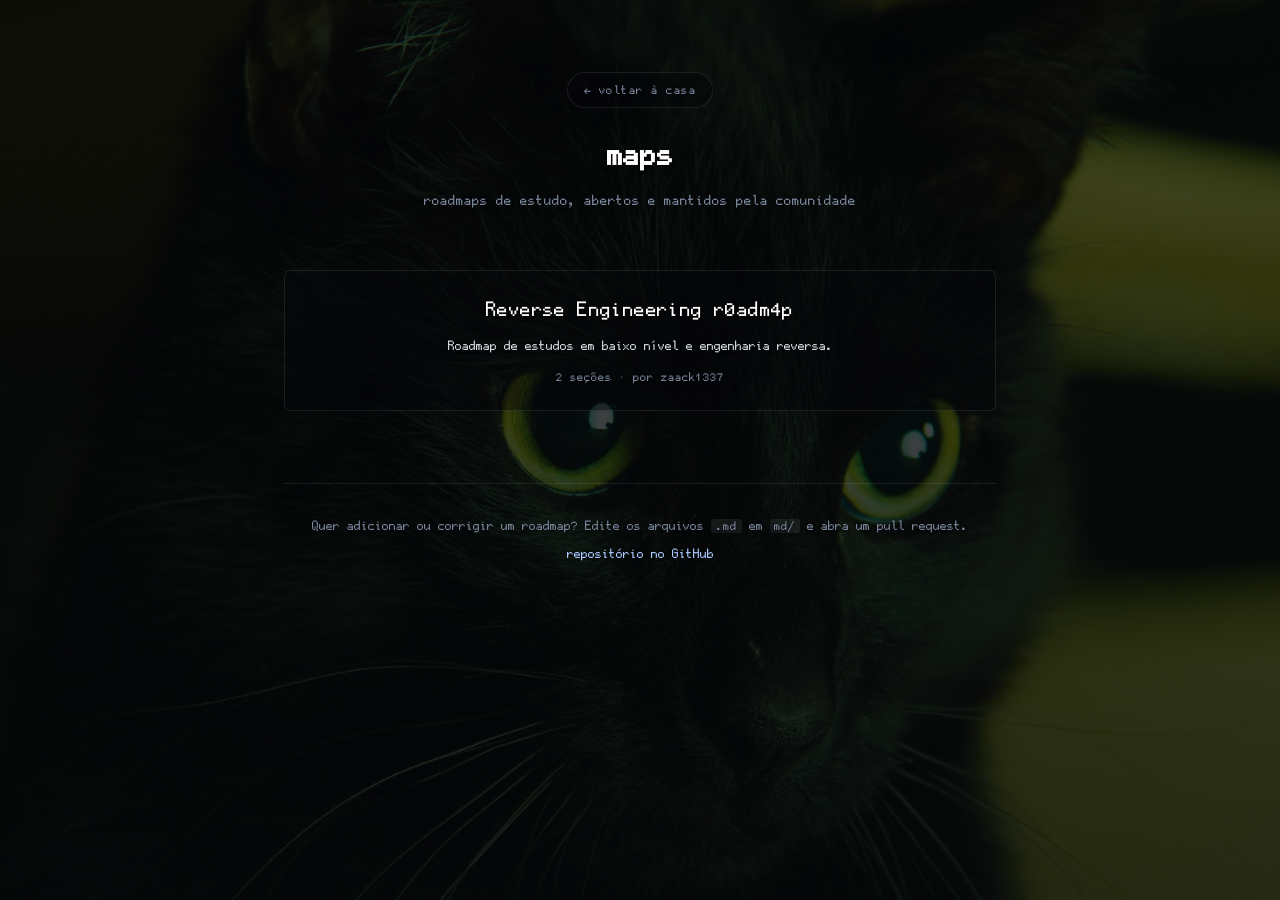
==== index.html @ c194dd28 "maps/reverse: first commit" ====
<!DOCTYPE html>
<!-- GERADO POR build.py - NAO EDITE. Edite o .md em md/ e recompile. -->
<html lang="pt-BR">
<head>
<meta charset="utf-8">
<meta name="viewport" content="width=device-width, initial-scale=1">
<title>maps</title>
<meta name="description" content="roadmaps de estudo, abertos e mantidos pela comunidade">
<meta name="color-scheme" content="dark">
<link rel="icon" href="favicon.ico" sizes="any">
<link rel="icon" type="image/png" href="img/favicon.png">
<link rel="apple-touch-icon" href="img/apple-touch-icon.png">
<link rel="stylesheet" href="style.css">
</head>
<body>
<div class="wrap">
<header class="head">
<a class="back" href="https://thebixowithsevenheads.wtf/">&larr; voltar à casa</a>
<h1 class="logo">maps</h1>
<p class="tagline">roadmaps de estudo, abertos e mantidos pela comunidade</p>
</header>

<main>
<ul class="maps">
<li><a href="maps/reverse.html"><span class="t">Reverse Engineering r0adm4p</span><span class="d">Roadmap de estudos em baixo nível e engenharia reversa.</span><span class="m">2 seções &middot; por zaack1337</span></a></li>
</ul>
</main>

<footer class="foot">
<p>Quer adicionar ou corrigir um roadmap? Edite os arquivos <code>.md</code> em
<code>md/</code> e abra um pull request.</p>
<p><a href="https://github.com/thebixowithsevenheads/maps" target="_blank" rel="noopener noreferrer">repositório no GitHub</a></p>
</footer>
</div>
</body>
</html>
---- style.css ----
/* GERADO POR build.py - NAO EDITE. Edite o .md em md/ e recompile. */

@font-face {
  font-family: "Gohu";
  src: url("fonts/GohuFontUni-Subset.woff2") format("woff2");
  font-weight: normal;
  font-style: normal;
  font-display: swap;
}

:root {
  --bg: #05070a;
  --veil: rgba(5, 7, 10, .58);
  --fg: #d3dae3;
  --muted: #78859a;
  --accent: #e3b341;
  --link: #a9c9ff;
  --rule: rgba(255, 255, 255, .09);
  --card: rgba(5, 7, 10, .42);
  --mono: "Gohu", "DejaVu Sans Mono", ui-monospace, SFMono-Regular, Menlo, monospace;
}

* { box-sizing: border-box; }

html { -webkit-text-size-adjust: 100%; }

body {
  margin: 0;
  min-height: 100vh;
  background: var(--bg);
  color: var(--fg);
  font-family: var(--mono);
  font-size: 15px;
  line-height: 1.7;
  text-shadow: 0 1px 3px rgba(0, 0, 0, .85);
}

/* fundo fotografico + veu escuro para o texto continuar legivel */
body::before,
body::after {
  content: "";
  position: fixed;
  inset: 0;
  z-index: -1;
}

body::before {
  background: url("img/fundo.jpg") center / cover no-repeat fixed;
}

body::after {
  background:
    linear-gradient(rgba(5, 7, 10, .30), rgba(5, 7, 10, .62)),
    var(--veil);
}

.wrap {
  width: 100%;
  max-width: 760px;
  margin: 0 auto;
  padding: 72px 24px 96px;
  text-align: center;
}

a { color: var(--link); text-decoration: none; }
a:hover, a:focus-visible { color: var(--accent); text-decoration: underline; }
:focus-visible { outline: 2px solid var(--accent); outline-offset: 3px; }

code {
  font-family: var(--mono);
  font-size: .92em;
  background: rgba(255, 255, 255, .07);
  border-radius: 3px;
  padding: .1em .4em;
}

/* ---- cabecalho ---- */

.head { margin-bottom: 56px; }

.logo {
  margin: 0;
  font-size: 44px;
  line-height: 1.1;
  letter-spacing: .06em;
  color: #fff;
}

.tagline {
  margin: 14px 0 0;
  color: var(--muted);
  font-size: 14px;
}

.head h1 {
  margin: 0;
  font-size: 30px;
  line-height: 1.25;
  color: #fff;
  letter-spacing: .02em;
}

.back {
  display: inline-block;
  margin-bottom: 30px;
  padding: 7px 16px;
  border: 1px solid var(--rule);
  border-radius: 999px;
  background: rgba(5, 7, 10, .42);
  font-size: 12px;
  letter-spacing: .04em;
  color: var(--muted);
  transition: border-color .15s, color .15s, background .15s;
}

.back:hover, .back:focus-visible {
  border-color: var(--accent);
  background: rgba(227, 179, 65, .08);
  color: var(--accent);
  text-decoration: none;
}

.desc {
  margin: 16px 0 0;
  font-size: 15px;
  line-height: 1.65;
  color: var(--fg);
}

.by { margin: 14px 0 0; color: var(--muted); font-size: 13px; }
.by span { color: var(--accent); }

/* ---- indice ---- */

.maps { list-style: none; margin: 0; padding: 0; }
.maps li + li { margin-top: 14px; }

.maps a {
  display: block;
  padding: 22px 20px;
  border: 1px solid var(--rule);
  border-radius: 6px;
  background: var(--card);
  color: var(--fg);
  transition: border-color .15s, background .15s, transform .15s;
}

.maps a:hover, .maps a:focus-visible {
  border-color: var(--accent);
  background: rgba(227, 179, 65, .06);
  text-decoration: none;
  transform: translateY(-1px);
}

.maps .t { display: block; font-size: 20px; color: #fff; letter-spacing: .02em; }
.maps a:hover .t, .maps a:focus-visible .t { color: var(--accent); }
.maps .d {
  display: block;
  margin: 10px 0 0;
  font-size: 13px;
  line-height: 1.6;
  color: var(--fg);
}

.maps .m { display: block; margin-top: 10px; font-size: 12px; color: var(--muted); }
.maps .empty { color: var(--muted); font-size: 14px; }

/* ---- corpo do roadmap ---- */

.doc { text-align: center; }

.doc h2 {
  margin: 56px 0 4px;
  padding-top: 28px;
  border-top: 1px solid var(--rule);
  font-size: 21px;
  line-height: 1.35;
  color: var(--accent);
  letter-spacing: .02em;
}

.doc h2:first-child { margin-top: 0; padding-top: 0; border-top: 0; }

.doc h3 {
  margin: 34px 0 10px;
  font-size: 12px;
  font-weight: normal;
  letter-spacing: .22em;
  text-transform: uppercase;
  color: var(--muted);
}

.doc p { margin: 14px 0; }

.doc ul { list-style: none; margin: 0; padding: 0; }

.doc li {
  padding: 5px 0;
  line-height: 1.6;
}

.doc li + li { border-top: 1px solid rgba(255, 255, 255, .05); }

/* ---- rodape ---- */

.foot {
  margin-top: 72px;
  padding-top: 26px;
  border-top: 1px solid var(--rule);
  color: var(--muted);
  font-size: 13px;
}

.foot p { margin: 6px 0; }

/* ---- telas pequenas ---- */

@media (max-width: 640px) {
  .wrap { padding: 48px 18px 64px; }
  .logo { font-size: 34px; }
  .head h1 { font-size: 24px; }
  .doc h2 { font-size: 19px; }
  body::before { background-attachment: scroll; }
}

@media (prefers-reduced-motion: reduce) {
  * { transition: none !important; }
}
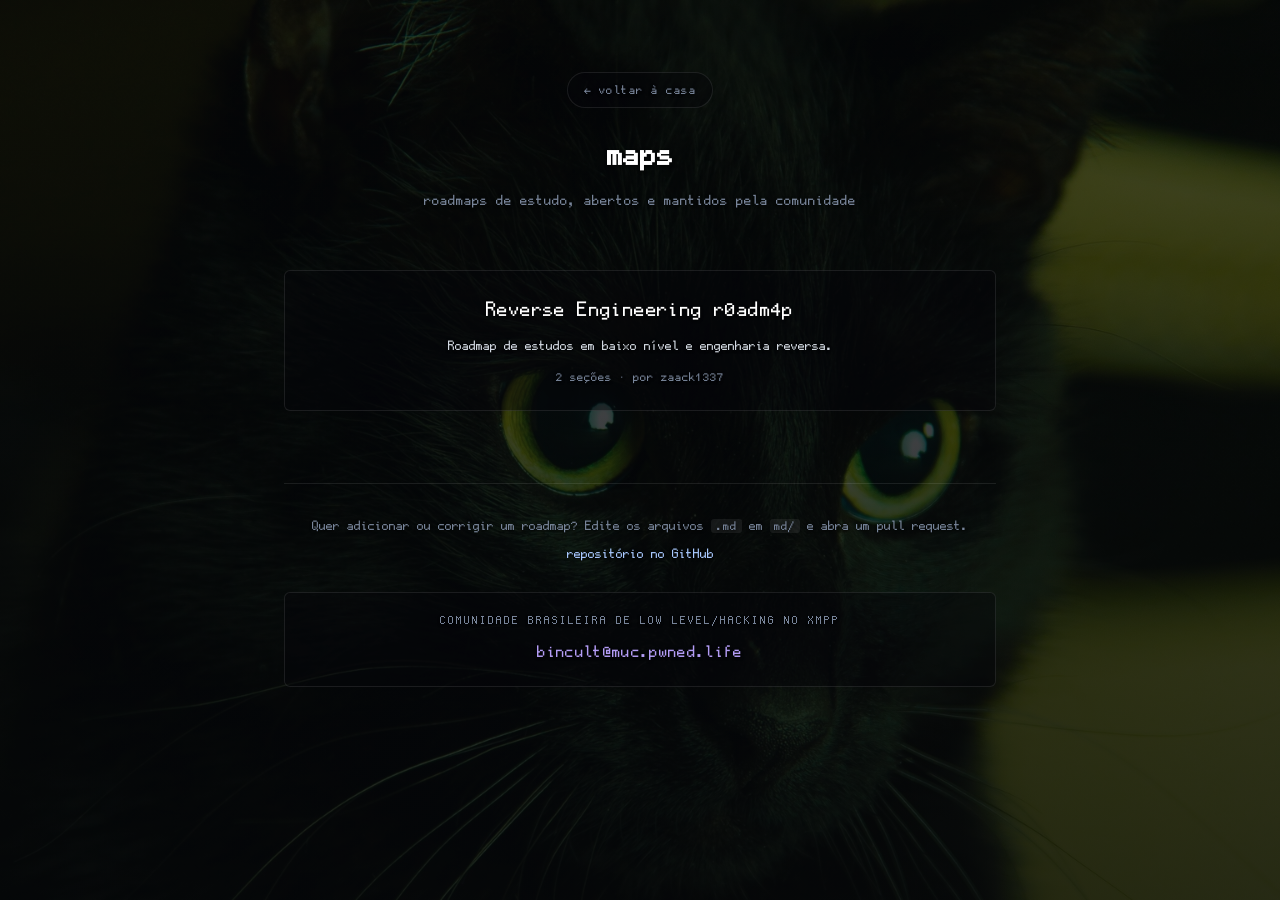
==== commit 2b98111b: "maps/add: add muc" ====
--- a/index.html
+++ b/index.html
@@ -30,6 +30,7 @@
 <p>Quer adicionar ou corrigir um roadmap? Edite os arquivos <code>.md</code> em
 <code>md/</code> e abra um pull request.</p>
 <p><a href="https://github.com/thebixowithsevenheads/maps" target="_blank" rel="noopener noreferrer">repositório no GitHub</a></p>
+<a class="muc" href="xmpp:bincult@muc.pwned.life?join" title="Entrar na sala XMPP"><span class="muc-t">Comunidade Brasileira de low level/Hacking no XMPP</span><span class="muc-j">bincult@muc.pwned.life</span></a>
 </footer>
 </div>
 </body>
--- a/style.css
+++ b/style.css
@@ -15,6 +15,8 @@
   --muted: #78859a;
   --accent: #e3b341;
   --link: #a9c9ff;
+  --muc: #6D28D9;
+  --muc-fg: #b39cf5;
   --rule: rgba(255, 255, 255, .09);
   --card: rgba(5, 7, 10, .42);
   --mono: "Gohu", "DejaVu Sans Mono", ui-monospace, SFMono-Regular, Menlo, monospace;
@@ -213,6 +215,44 @@
 
 .foot p { margin: 6px 0; }
 
+.muc {
+  display: block;
+  margin-top: 26px;
+  padding: 20px;
+  border: 1px solid var(--rule);
+  border-radius: 6px;
+  background: var(--card);
+  color: var(--fg);
+  transition: border-color .15s, background .15s, transform .15s;
+}
+
+.muc:hover, .muc:focus-visible {
+  border-color: var(--muc-fg);
+  background: rgba(109, 40, 217, .18);
+  text-decoration: none;
+  transform: translateY(-1px);
+}
+
+.muc-t {
+  display: block;
+  font-size: 11px;
+  letter-spacing: .18em;
+  text-transform: uppercase;
+  color: var(--muted);
+  line-height: 1.5;
+}
+
+.muc-j {
+  display: block;
+  margin-top: 9px;
+  font-size: 16px;
+  color: var(--muc-fg);
+  letter-spacing: .02em;
+}
+
+.muc:hover .muc-t, .muc:focus-visible .muc-t { color: var(--fg); }
+.muc:hover .muc-j, .muc:focus-visible .muc-j { color: #d6c8ff; }
+
 /* ---- telas pequenas ---- */
 
 @media (max-width: 640px) {
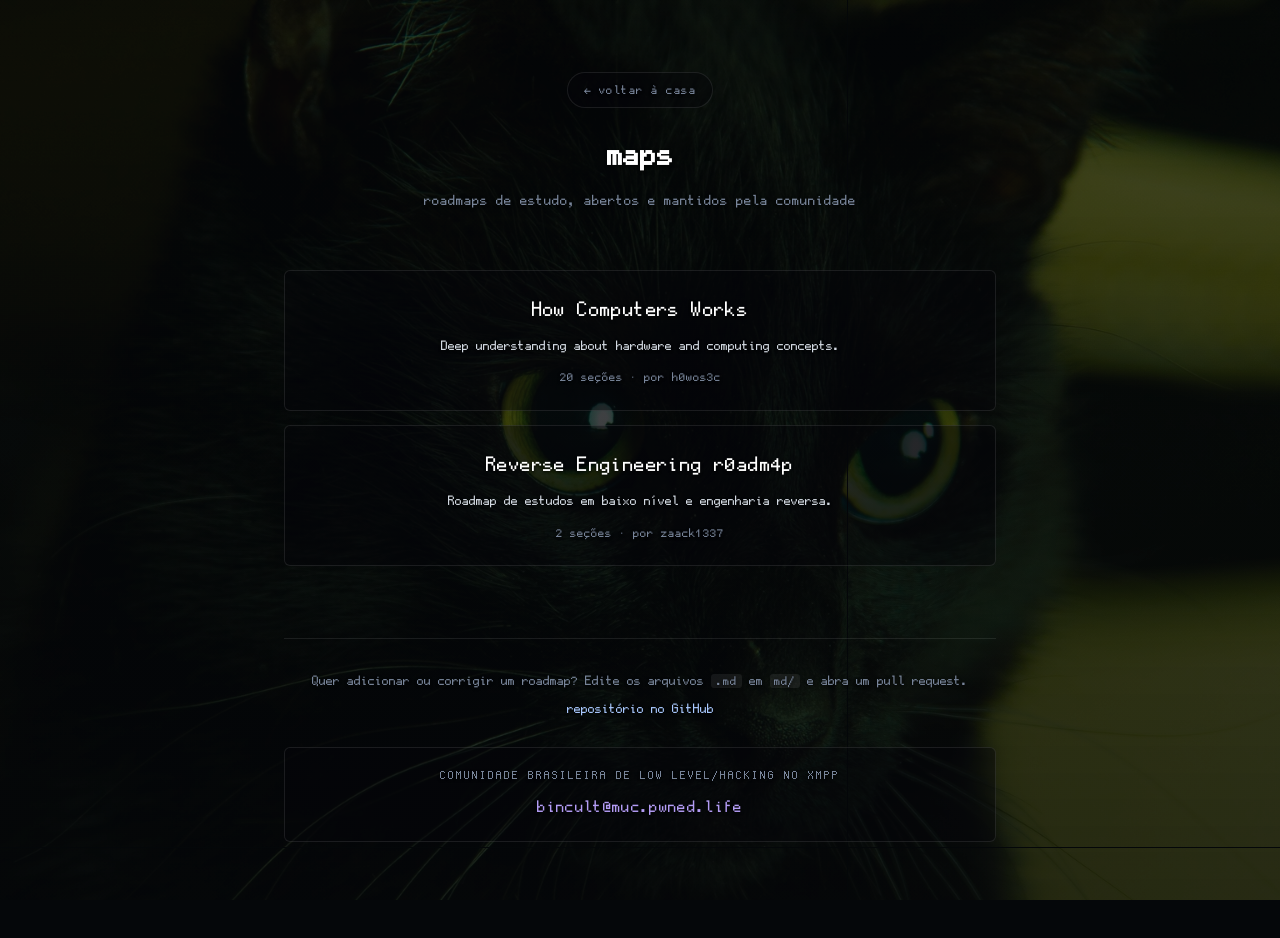
==== commit b52f825c: "add: new map - how computers works" ====
--- a/index.html
+++ b/index.html
@@ -7,6 +7,23 @@
 <title>maps</title>
 <meta name="description" content="roadmaps de estudo, abertos e mantidos pela comunidade">
 <meta name="color-scheme" content="dark">
+<link rel="canonical" href="https://maps.thebixowithsevenheads.wtf/">
+<meta property="og:type" content="website">
+<meta property="og:site_name" content="maps">
+<meta property="og:url" content="https://maps.thebixowithsevenheads.wtf/">
+<meta property="og:title" content="thebixowithsevenheads">
+<meta property="og:description" content="roadmaps de estudo, abertos e mantidos pela comunidade">
+<meta property="og:image" content="https://maps.thebixowithsevenheads.wtf/img/og.jpg">
+<meta property="og:image:type" content="image/jpeg">
+<meta property="og:image:width" content="1200">
+<meta property="og:image:height" content="630">
+<meta property="og:image:alt" content="thebixowithsevenheads maps">
+<meta property="og:locale" content="pt_BR">
+<meta name="twitter:card" content="summary_large_image">
+<meta name="twitter:title" content="thebixowithsevenheads">
+<meta name="twitter:description" content="roadmaps de estudo, abertos e mantidos pela comunidade">
+<meta name="twitter:image" content="https://maps.thebixowithsevenheads.wtf/img/og.jpg">
+<meta name="twitter:image:alt" content="thebixowithsevenheads maps">
 <link rel="icon" href="favicon.ico" sizes="any">
 <link rel="icon" type="image/png" href="img/favicon.png">
 <link rel="apple-touch-icon" href="img/apple-touch-icon.png">
@@ -22,6 +39,7 @@
 
 <main>
 <ul class="maps">
+<li><a href="maps/how-computers-works.html"><span class="t">How Computers Works</span><span class="d">Deep understanding about hardware and computing concepts.</span><span class="m">20 seções &middot; por h0wos3c</span></a></li>
 <li><a href="maps/reverse.html"><span class="t">Reverse Engineering r0adm4p</span><span class="d">Roadmap de estudos em baixo nível e engenharia reversa.</span><span class="m">2 seções &middot; por zaack1337</span></a></li>
 </ul>
 </main>
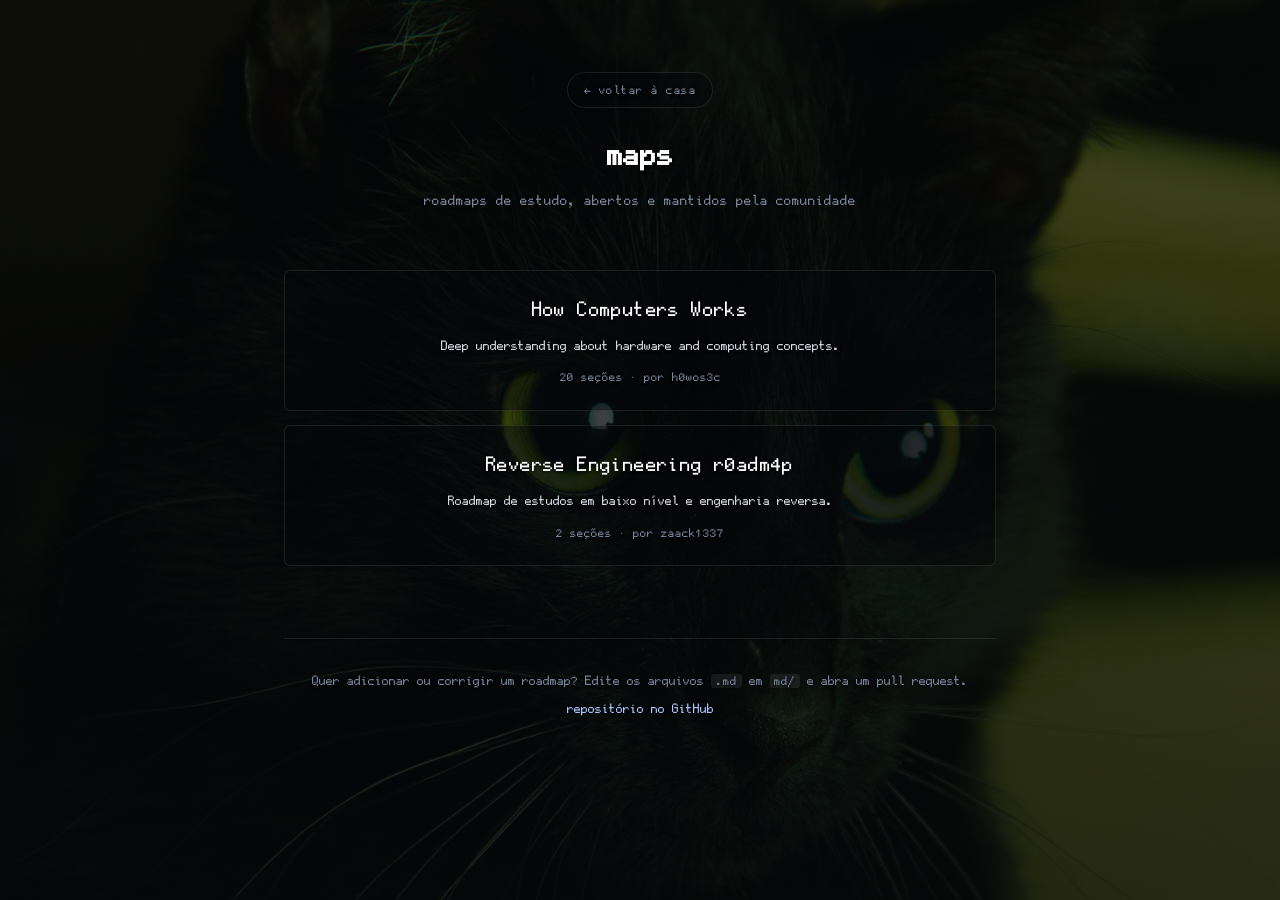
==== commit 0de223c0: "FUCK MUC AND FUCK XMPP PEOPLE (i love my friends)" ====
--- a/index.html
+++ b/index.html
@@ -48,7 +48,6 @@
 <p>Quer adicionar ou corrigir um roadmap? Edite os arquivos <code>.md</code> em
 <code>md/</code> e abra um pull request.</p>
 <p><a href="https://github.com/thebixowithsevenheads/maps" target="_blank" rel="noopener noreferrer">repositório no GitHub</a></p>
-<a class="muc" href="xmpp:bincult@muc.pwned.life?join" title="Entrar na sala XMPP"><span class="muc-t">Comunidade Brasileira de low level/Hacking no XMPP</span><span class="muc-j">bincult@muc.pwned.life</span></a>
 </footer>
 </div>
 </body>
--- a/style.css
+++ b/style.css
@@ -15,8 +15,6 @@
   --muted: #78859a;
   --accent: #e3b341;
   --link: #a9c9ff;
-  --muc: #6D28D9;
-  --muc-fg: #b39cf5;
   --rule: rgba(255, 255, 255, .09);
   --card: rgba(5, 7, 10, .42);
   --mono: "Gohu", "DejaVu Sans Mono", ui-monospace, SFMono-Regular, Menlo, monospace;
@@ -215,44 +213,6 @@
 
 .foot p { margin: 6px 0; }
 
-.muc {
-  display: block;
-  margin-top: 26px;
-  padding: 20px;
-  border: 1px solid var(--rule);
-  border-radius: 6px;
-  background: var(--card);
-  color: var(--fg);
-  transition: border-color .15s, background .15s, transform .15s;
-}
-
-.muc:hover, .muc:focus-visible {
-  border-color: var(--muc-fg);
-  background: rgba(109, 40, 217, .18);
-  text-decoration: none;
-  transform: translateY(-1px);
-}
-
-.muc-t {
-  display: block;
-  font-size: 11px;
-  letter-spacing: .18em;
-  text-transform: uppercase;
-  color: var(--muted);
-  line-height: 1.5;
-}
-
-.muc-j {
-  display: block;
-  margin-top: 9px;
-  font-size: 16px;
-  color: var(--muc-fg);
-  letter-spacing: .02em;
-}
-
-.muc:hover .muc-t, .muc:focus-visible .muc-t { color: var(--fg); }
-.muc:hover .muc-j, .muc:focus-visible .muc-j { color: #d6c8ff; }
-
 /* ---- telas pequenas ---- */
 
 @media (max-width: 640px) {
